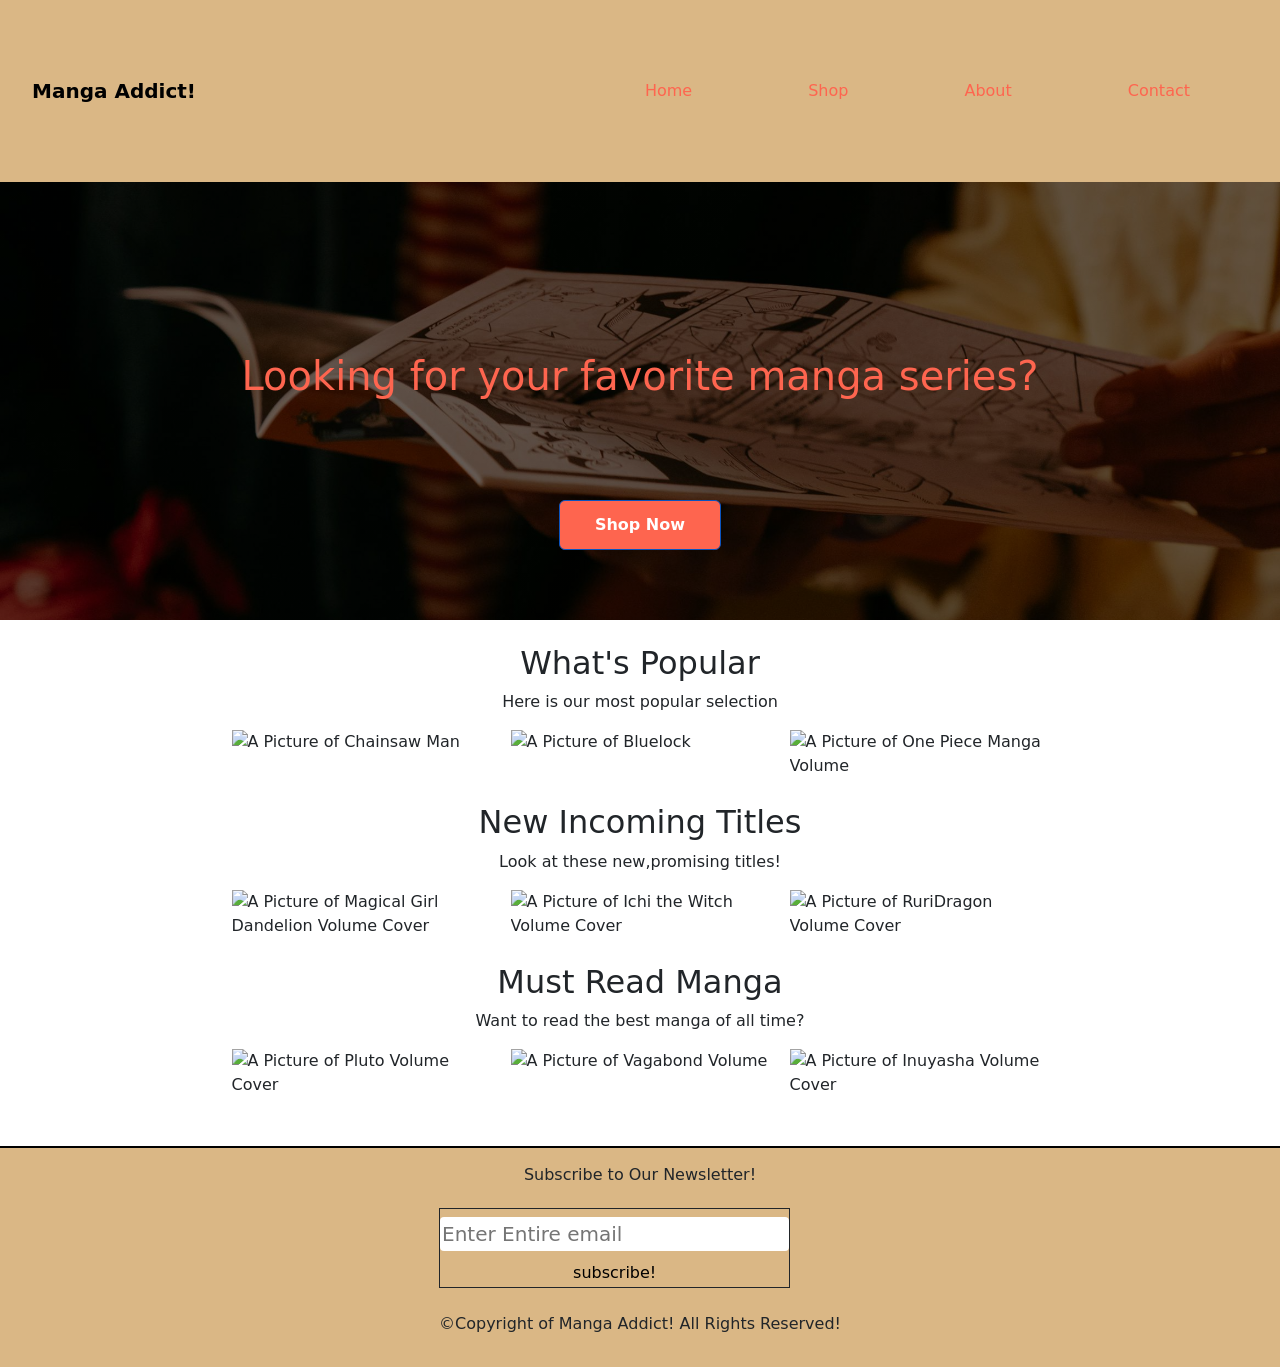
==== index.html @ aa4b6cf2 "added the javascript file and have added the array and working on populating the products" ====
<!DOCTYPE html>
<html lang="en">

<head>
    <meta charset="UTF-8">
    <meta name="viewport" content="width=device-width, initial-scale=1.0">
    <title>Manga Addict!</title>
    <link rel="stylesheet" href="style.css">
    <link href="https://cdn.jsdelivr.net/npm/bootstrap@5.3.8/dist/css/bootstrap.min.css" rel="stylesheet"
        integrity="sha384-sRIl4kxILFvY47J16cr9ZwB07vP4J8+LH7qKQnuqkuIAvNWLzeN8tE5YBujZqJLB" crossorigin="anonymous">
    <link rel="preconnect" href="https://fonts.googleapis.com">
    <link rel="preconnect" href="https://fonts.gstatic.com" crossorigin>
    <link
        href="https://fonts.googleapis.com/css2?family=Google+Sans:ital,opsz,wght@0,17..18,400..700;1,17..18,400..700&family=Merriweather:ital,opsz,wght@0,18..144,300..900;1,18..144,300..900&family=Oswald:wght@200..700&family=Roboto:ital,wght@0,100..900;1,100..900&display=swap"
        rel="stylesheet">
</head>

<body>
    <header class="homepage-header">
        <nav id="top" class="navbar navbar-expand-lg d-flex justify-content-between align-items-center">
            <div class="container-fluid"> 
                <div class="navbar-brand logo" >Manga Addict!</div>

                <button class="navbar-toggler" type="button" data-bs-toggle="collapse"
                    data-bs-target="#navbarSupportedContent" aria-controls="navbarSupportedContent"
                    aria-expanded="false" aria-label="Toggle navigation">
                    <span class="navbar-toggler-icon"></span>
                </button>

                <div class="collapse navbar-collapse" id="navbarSupportedContent">
                    <ul class="navbar-nav ms-auto mb-2 mb-lg-0">
                        <li class="nav-item">
                            <a class="nav-link" href="index.html">Home</a>
                        </li>
                        <li class="nav-item">
                            <a class="nav-link" href="manga-sel.html">Shop</a>
                        </li>
                        <li class="nav-item">
                            <a class="nav-link" href="about.html">About</a>
                        </li>
                        <li class="nav-item">
                            <a class="nav-link" href="contact.html">Contact</a>
                        </li>
                    </ul>
                </div>
            </div>
        </nav>
    </header>

    <!--Hero-->
    <section>
        <div class="hero">

            <section class="top-area">
                <h1 class="hero-header">Looking for your favorite manga series?</h1>
                <a id="shop" class="btn btn-primary active" href="./manga-sel.html" role="button">Shop Now</a>
            </section>
            <!-- Move the v -->
        </div>
    </section>


    <main class="container">
        <section class="content-area">
            <h2 class="header1">What's Popular</h2>
            <p>Here is our most popular selection</p>

            <div>

                <div class="container-img">
                    <img src="https://i.ebayimg.com/images/g/V~UAAOSwdWhg36Lo/s-l400.jpg"
                        alt="A Picture of Chainsaw Man" class="image">
                    <div class="overlay">Chainsaw Man</div>
                </div>

                <div class="container-img">
                    <img src="https://upload.wikimedia.org/wikipedia/en/c/c6/Blue_Lock_manga_volume_1.png"
                        alt="A Picture of Bluelock" class="image">
                    <div class="overlay">Bluelock</div>

                </div>
                <div class="container-img">
                    <img src="https://upload.wikimedia.org/wikipedia/en/thumb/a/a3/One_Piece%2C_Volume_1.jpg/250px-One_Piece%2C_Volume_1.jpg"
                        alt="A Picture of One Piece Manga Volume" class="image">
                    <div class="overlay">One Piece</div>

                </div>
            </div>
        </section>

        <section class="content-area">
            <h2 class="header2">New Incoming Titles</h2>
            <p>Look at these new,promising titles!</p>
            <div class="manga-grid">
                <div class="container-img">
                    <img src="https://dwgkfo5b3odmw.cloudfront.net/manga/thumbs/new/chapter/magicalgirldandelion6_R/_web-psBk2pORi-rvHK00ntM1bg.jpg"
                        alt="A Picture of Magical Girl Dandelion Volume Cover" class="image">
                    <div class="overlay">Magical Girl Dandelion </div>
                </div>
                <div class="container-img">
                    <img src="https://upload.wikimedia.org/wikipedia/en/a/a3/Ichi_the_Witch_volume_1.png"
                        alt="A Picture of Ichi the Witch Volume Cover" class="image">
                    <div class="overlay">Ichi the Witch</div>

                </div>
                <div class="container-img">
                    <img src="https://upload.wikimedia.org/wikipedia/en/2/24/RuriDragon_vol._1_cover.jpg?_=20220927133542"
                        alt="A Picture of RuriDragon Volume Cover" class="image">
                    <div class="overlay">RuriDragon</div>
                </div>
            </div>
        </section>


        <section class="content-area">
            <h2 class="header3">Must Read Manga</h2>
            <p>Want to read the best manga of all time?</p>
            <div class="manga-grid">
                <div class="container-img">
                    <img src="https://upload.wikimedia.org/wikipedia/en/e/ef/Pluto_%28manga%29_1.png"
                        alt="A Picture of Pluto Volume Cover" class="image">
                    <div class="overlay">Pluto</div>

                </div>
                <div class="container-img">
                    <img src="https://m.media-amazon.com/images/I/71TY7kJBo9L._AC_UF1000,1000_QL80_.jpg"
                        alt="A Picture of Vagabond Volume" class="image">
                    <div class="overlay">Vagabond</div>

                </div>
                <div class="container-img">
                    <img src="https://encrypted-tbn0.gstatic.com/images?q=tbn:ANd9GcR1KgJzLFfqk6ALdDO_VovOMKUNLWPRvEmDaBqVjtuKWXU6yq_x_6jr7DidX9mVPEKTqo4mEMVmW0VZ9K9QaU-yL0Ulo9M4OGmT0nEexxT_lA&s=10"
                        alt="A Picture of Inuyasha Volume Cover" class="image">
                    <div class="overlay">Inuyasha</div>
                </div>
            </div>
        </section>


    </main>

    <footer class="footer">
        <div class="newsletter">
            <p>Subscribe to Our Newsletter!</p>
            <form class="form" action="">
                <input type="email" placeholder="Enter Entire email" id="email" name="email">

                <button class="homepage-button">subscribe!</button>
            </form>

        </div>
        <br>
        <p>&copy;Copyright of Manga Addict! All Rights Reserved!</p>
    </footer>
    <script src="https://cdn.jsdelivr.net/npm/bootstrap@5.3.8/dist/js/bootstrap.bundle.min.js"
        integrity="sha384-FKyoEForCGlyvwx9Hj09JcYn3nv7wiPVlz7YYwJrWVcXK/BmnVDxM+D2scQbITxI"
        crossorigin="anonymous"></script>
    <script src="script.js"></script>
</body>

</html>
---- style.css ----
* {
  margin: 0;
  padding: 0;
  box-sizing: border-box;
}

:root {
  --primary-color: #dab785;
  --logo-color: #fe654f;

  --img-width: 259px;
  --img-height: 459px;
}

body {
  font-family: "Merriweather", serif;
  font-optical-sizing: auto;
  font-weight: 400;
  font-style: normal;
  font-variation-settings: "wdth" 100;
}

/* Index/Homepage Full Page */
.homepage-header {
  display: flex;
  flex-direction: column;
  width: 100%;
}

.logo {
  display: grid;
  justify-content: center;
  font-size: 24px;
  font-weight: 700;
}

.top-area {
  /* background-color: rgba(255,255,255,0.8); */
  display: flex;
  flex-direction: column;
  align-items: center;
  justify-content: center;
  position: sticky;
  text-align: center;
  margin-top: 115px;
  padding: 20px;
}

.hero-header {
  margin-bottom: 15px;
  padding: 35px;
}

#top {
  background-color: var(--primary-color) !important;
  display: flex;
  justify-content: space-between;
  align-items: center;
  gap: 20px;
  padding: 20px;
  overflow: hidden;
}

.navbar {
  display: flex;
  align-items: center;
  justify-content: space-between;
}

.navbar-brand {
  white-space: nowrap;
}



.nav-options {
  display: flex;
  text-decoration: none;
  font-weight: bold;
  color: var(--logo-color);
  list-style: none;
}

.nav-options:hover {
  color: #f1f1f1;
}

.hero {
  background:
    linear-gradient(rgba(0, 0, 0, 0.6), rgba(0, 0, 0, 0.6)),
    url("./assets/images/reading.jpg");
  align-items: center;

  object-fit: cover;
  background-size: cover;
  background-position: center;

  min-height: fit-content;
  display: flex;
  justify-content: center;
  text-align: center;
  color: var(--logo-color);
  padding: 0 20px;
}

h2 {
  display: flex;
  justify-content: center;
}

h2 + p {
  display: flex;
  justify-content: center;
}

#shop {
  display: inline-block;
  padding: 12px 35px;
  background: var(--logo-color);
  text-decoration: none;
  font-weight: bold;
  transition: transform 0.2s ease;
}

#shop:hover {
  background-color: floralwhite;
}

.container {
  display: inline;
  justify-content: center;
  margin: 20vh;
}

div {
  display: flex;
  gap: 20px;
  flex-wrap: wrap;
  justify-content: center;
  padding: 0;
}

.container-img {
  position: relative;
  width: 50%;
  max-width: var(--img-width);
  width: 100%;
  margin-bottom: 25px;
}

.image {
  display: block;
  width: 100%;
  height: auto;
  position: relative;
  /*Adding this here so the overlay will fit the image*/
}

.overlay {
  position: absolute;
  bottom: 0;
  background: rgb(0, 0, 0);
  background: rgba(0, 0, 0, 0.5);
  /* Black see-through */
  color: #f1f1f1;
  width: 100%;
  transition: 0.5s ease;
  opacity: 0;
  color: white;
  font-size: 20px;
  padding: 20px;
  text-align: center;
}

.container-img:hover .overlay {
  opacity: 1;
}

.end {
  background-color: var(--primary-color);
  display: grid;
  justify-content: center;
  text-align: center;
  border-top: 2px solid black;
  padding: 15px;
}

a:link,
a:active {
  padding: 9px;
  margin: 50px;
  color: #fe654f;
}

.footer {
  background-color: var(--primary-color);
  display: grid;
  justify-content: center;
  text-align: center;
  border-top: 2px solid black;
  padding: 15px;
}

.form {
  border: 1px solid;
  width: max-content;
}

.homepage-button {
  border: none;
  padding: 2px 4px;
  background-color: transparent;
}
#email {
  padding: 2px;
  height: 2px 4px;
  border: none;
}

.newsletter {
  display: flex;
  flex-direction: column;
  gap: 5px;
}



/*Selection Full Page  */
.selection {
  display: flex;
  margin: auto;
}

.selection-header {
  text-align: center;
  border-bottom: 2px solid black;
}

.grid {
  display: grid;
  gap: 5px;
  grid-template-columns: repeat(3, 1fr);
  grid-template-rows: repeat(3, 1fr);
}

.card {
  position: fixed;
  top: 0;
  right: 0;
  bottom: 0;
  left: 0;
  margin: 35px 35px 35px 35px;
  padding: 25px 25px 25px 25px;
  width: fit-content;
  overflow: hidden;
}

.card:hover {
  box-shadow: 0 10px 20px rgba(0, 0, 0, 0.15) !important;
}
.card-title {
  text-align: center;
}

.star-rating {
  font-size: 25px;
}

.card-description {
  font-size: 23.5px;
}

.sel-img {
  display: flex;
  margin: auto;
  inline-size: 300px;
  aspect-ratio: 2/4;
  object-fit: fill;
}

#view {
  display: flex;
  align-items: center;
  padding: 15px;
  background-color: var(--logo-color);
}

#view:hover{
  background-color: white;
  color: black;
}

.star-rating i {
  color: #ffc107; /* Gold stars */
  font-size: 1rem;
}

.card-title {
  color: #333;
  font-weight: 700;
  font-size: 45px;
}
/**/

/* About Full Page */

.about-header {
  display: flex;
  justify-content: center;
  align-items: center;
  font-size: 75px;
}

.card-about p {
  display: inline-block;
  width: auto;
  border-top: 2px solid black;
  margin-top: 30px;
  padding: 75px;
  width: 100%;
  font-size: calc(0.5rem, 26px, 1rem);
}

.end-about {
  background-color: var(--primary-color);
  display: grid;
  justify-content: center;
  text-align: center;
  padding: 150px;
  margin-top: 50px;
}

/* Contact Us Full Page */

.contact-header {
  text-align: center;
}
.contact-form {
  border: 2px solid black;
  padding: 20px;
  transform: scale(0.99);
}
/* Found this in W3schools */
input[type="text"],
input[type="email"],
textarea[type="message"] {
  width: 100%;
  padding: 12px 20px;
  margin: 8px 0;
  display: inline-block;
  border: 1px solid black;
  border-radius: 4px;
  font-size: 20px;
  box-sizing: border-box;
}

input[type="submit"] {
  width: 100%;
  background-color: var(--logo-color);
  color: white;
  padding: 14px 20px;
  margin: 8px 0;
  border: none;
  border-radius: 4px;
  cursor: pointer;
}
input[type="submit"]:hover {
  color: black;
  background-color: white;
}
.end-contact {
  background-color: var(--primary-color);
  display: grid;
  justify-content: center;
  text-align: center;
  border-top: 2px solid black;
  font-size: 20px;
  padding: 15px;
  height: 500px;
}



.social {
  display: grid;
  text-decoration: none;
}

/* ----------------------------------------------------------------------------------------------- */

/* Web Responsivness*/

@media (max-width: 992px) {
  /* Index/Homepage Mobile */
  .homepage-header {
    display: flex;
    flex-direction: column;
    object-fit: cover;
    width: 100%;
  }

  .logo {
    /* margin-top: 20px; */
    display: grid;
    justify-content: center;
  }

  #top {
    background-color: var(--primary-color) !important;
    display: flex;
    justify-content: center;
    align-items: center;
    gap: 20px;
    padding: 20px;
    overflow: hidden;
    object-fit: fill;
  }

  #navbarSupportedContent {
    flex-direction: column;
    min-width: 100%;
  }

  .top-area {
    display: flex;
    margin: auto;
    height: 10vh;
  }

  .nav-options {
    display: flex;
    text-decoration: none;
    font-weight: bold;
    color: var(--logo-color);
    list-style: none;
  }

  .nav-options:hover {
    color: #f1f1f1;
  }

  .hero {
    background:
      linear-gradient(rgba(0, 0, 0, 0.6), rgba(0, 0, 0, 0.6)),
      url("./assets/images/reading.jpg");
    display: flex;
    justify-content: center;
    align-items: center;
    gap: 20px;

    text-align: center;
    object-fit: cover;
    background-size: cover;
    background-position: center;
    height: 30vh;
    color: var(--logo-color);
    padding: 0 10px;
  }

  .hero-header {
    margin-top: 50px;
    padding: 3px;
  }

  h2 {
    display: flex;
    justify-content: center;
  }

  h2 + p {
    display: flex;
    justify-content: center;
  }

  #shop {
    display: inline-block;
    width: 200px;
    height: 50px;
    padding: 12px 35px;
    background: var(--logo-color);
    text-decoration: none;
    font-weight: bold;
    transition: transform 0.2s ease;
  }

  #shop:hover {
    background-color: floralwhite;
  }

  .container {
    display: inline;
    justify-content: center;
    margin: 20vh;
  }

  div {
    display: flex;
    gap: 20px;
    flex-wrap: wrap;
    justify-content: center;
    padding: 0;
  }

  .container-img {
    position: relative;
    width: 50%;
    max-width: var(--img-width);
    width: 100%;
    margin-bottom: 25px;
  }

  .image {
    display: block;
    width: 100%;
    height: auto;
    position: relative;
    /*Adding this here so the overlay will fit the image*/
  }

  .overlay {
    position: absolute;
    bottom: 0;
    background: rgb(0, 0, 0);
    background: rgba(0, 0, 0, 0.5);
    /* Black see-through */
    color: #f1f1f1;
    width: 100%;
    transition: 0.5s ease;
    opacity: 0;
    color: white;
    font-size: 20px;
    padding: 20px;
    text-align: center;
  }

  .container-img:hover .overlay {
    opacity: 1;
  }

  .end {
    background-color: var(--primary-color);
    display: grid;
    justify-content: center;
    text-align: center;
    border-top: 2px solid black;
    padding: 150px;
    margin-top: 50px;
  }

  /* Selection Mobile */

  .selection {
    display: flex;
    margin: auto;
  }
  .selection-header {
    font-size: 50px;
  }
  .grid {
    display: block;
    margin: 0 auto;
    padding: 75px;
    translate: -70px;
    grid-template-columns: repeat(1, 1fr);
  }

  .card {
    position: fixed;
    top: 0; right: 0; bottom: 0; left: 0;
    width: fit-content;
    padding: 25px;
    transform: scale(.9);
    box-shadow: 0 4px 8px 0 rgba(0, 0, 0, 0.2);
  }

  .card:hover {
    color: #0056b3;
  }

  .sel-img {
    height: 100%;
    width: 100%;
  }

  .card img {
    display: block;
    margin: auto;
    object-fit: fill;
  }

  .card-title {
    font-size: 35px;
  }
  .star-rating {
    font-size: 25px;
  }
  .card-description {
    font-size: 1rem;
  }
  .price {
    font-size: 15.5px;
  }
  #view {
    display: block;
    margin: auto;
    padding: 12px 35px;
    background: var(--logo-color);
    text-decoration: none;
  }

  /* Come back to the selection page */

  /* About */

  .about-header {
    display: inline-block;
    font-size: 20px;
  }

  .card-about p {
    border-top: 2px solid black;
    display: inline-block;
    width: auto;
  }
  .end-about {
    background-color: var(--primary-color);
    display: grid;
    justify-content: center;
    text-align: center;
    padding: 150px;
    margin-top: 50px;
  }

  /* Contact */
  input[type="text"],
  input[type="email"],
  textarea[type="message"] {
    width: 100%;
    padding: 12px 20px;
    margin: 8px 0;
    display: inline-block;
    border: 1px solid #ccc;
    border-radius: 4px;
    box-sizing: border-box;
  }
  input[type="submit"] {
    width: 100%;
    background-color: var(--logo-color);
    color: white;
    padding: 14px 20px;
    margin: 8px 0;
    border: none;
    border-radius: 4px;
    cursor: pointer;
  }
  input[type="submit"]:hover {
    color: black;
    background-color: white;
  }
}

@media (max-width <= 400px) {
  .homepage-header {
    display: flex;
    flex-direction: column;
    object-fit: cover;
    width: 100%;
  }
  .navbar-toggler {
    margin-left: auto;
    margin-top: -4px;
  }

  .about-page {
    display: block;
    align-content: center;
  }

  .card-about {
    width: fit-content;
  }

  .story {
    font-size: 30px;
    font-weight: 400;
  }

  .about-header {
    display: inline-block;
  }

  .end-about {
    background-color: var(--primary-color);
    display: grid;
    justify-content: center;
    text-align: center;
    padding: 150px;
    margin-top: 50px;
  }
}
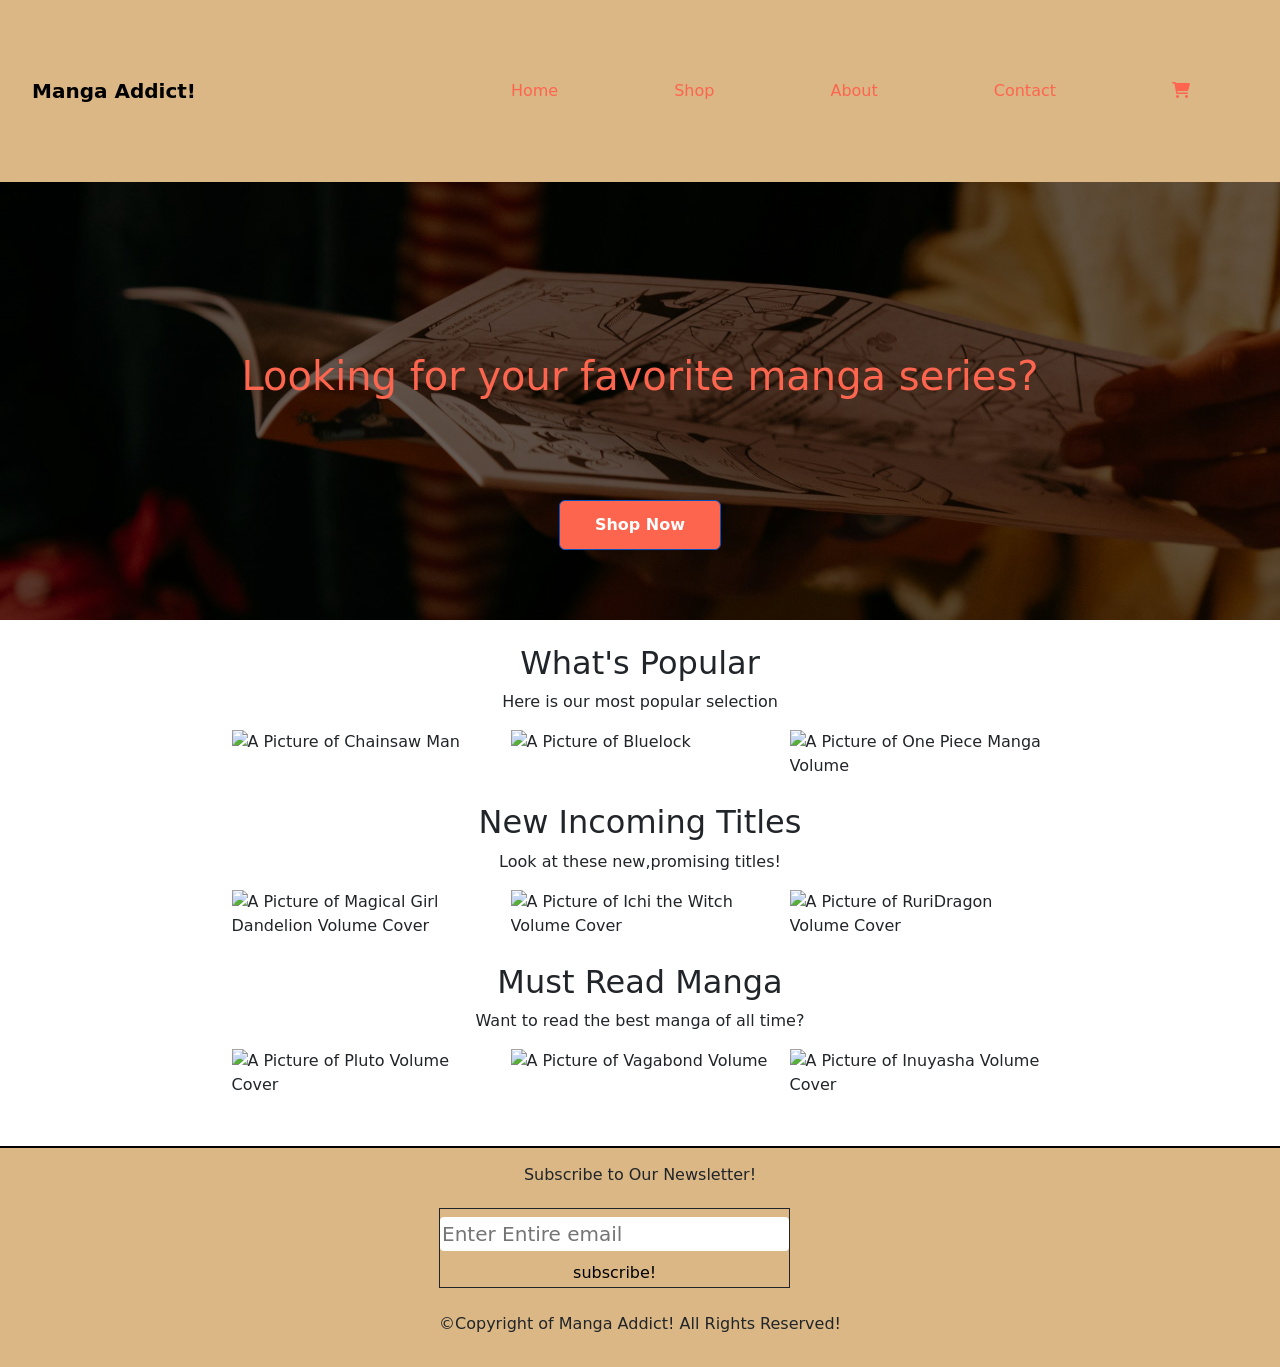
==== commit ecc7042b: "added the  cart icon" ====
--- a/index.html
+++ b/index.html
@@ -13,6 +13,7 @@
     <link
         href="https://fonts.googleapis.com/css2?family=Google+Sans:ital,opsz,wght@0,17..18,400..700;1,17..18,400..700&family=Merriweather:ital,opsz,wght@0,18..144,300..900;1,18..144,300..900&family=Oswald:wght@200..700&family=Roboto:ital,wght@0,100..900;1,100..900&display=swap"
         rel="stylesheet">
+    <link rel="stylesheet" href="https://cdnjs.cloudflare.com/ajax/libs/font-awesome/6.0.0/css/all.min.css">
 </head>
 
 <body>
@@ -40,6 +41,9 @@
                         </li>
                         <li class="nav-item">
                             <a class="nav-link" href="contact.html">Contact</a>
+                        </li>
+                        <li class="nav-item">
+                            <a class="nav-link" href="cart.html"><i class="fa-solid fa-cart-shopping"></i></a>
                         </li>
                     </ul>
                 </div>
--- a/style.css
+++ b/style.css
@@ -71,8 +71,6 @@
   white-space: nowrap;
 }
 
-
-
 .nav-options {
   display: flex;
   text-decoration: none;
@@ -108,7 +106,7 @@
   justify-content: center;
 }
 
-h2 + p {
+h2+p {
   display: flex;
   justify-content: center;
 }
@@ -211,6 +209,7 @@
   padding: 2px 4px;
   background-color: transparent;
 }
+
 #email {
   padding: 2px;
   height: 2px 4px;
@@ -223,17 +222,26 @@
   gap: 5px;
 }
 
-
-
 /*Selection Full Page  */
 .selection {
   display: flex;
   margin: auto;
+  padding: 10px;
 }
 
 .selection-header {
   text-align: center;
   border-bottom: 2px solid black;
+}
+
+.filter {
+  position: absolute;
+  /* Takes the div out of normal layout flow */
+  top: 5;
+  left: 0;
+  z-index: 10;
+  /* padding: 15px;
+  gap: 50px;  */
 }
 
 .grid {
@@ -258,6 +266,7 @@
 .card:hover {
   box-shadow: 0 10px 20px rgba(0, 0, 0, 0.15) !important;
 }
+
 .card-title {
   text-align: center;
 }
@@ -268,6 +277,48 @@
 
 .card-description {
   font-size: 23.5px;
+}
+
+.popup {
+  position: fixed;
+  top: 0;
+  left: 0;
+  width: 100vw;
+  height: 100vh;
+  background-color: rgba(0, 0, 0, 0.6);
+  display: flex;
+  justify-content: center;
+  align-items: center;
+  z-index: 1000;
+}
+
+/* modal.style.backgroundColor = '#fff';
+    modal.style.padding = '30px';
+    modal.style.borderRadius = '10px';
+    modal.style.textAlign = 'center';
+    modal.style.boxShadow = '0 5px 15px rgba(0,0,0,0.3)';
+    modal.style.maxWidth = '400px';
+    modal.style.width = '100%'; */
+
+.xmodal {
+  background-color: #fff;
+  padding: 30px;
+  border-radius: 10px;
+  text-align: center;
+  box-shadow: 0 5px 15px rgba(0, 0, 0, 0.3);
+  max-width: 400px;
+  width: 100%;
+}
+
+
+.aCloseButton {
+  margin-top: 20px;
+  padding: 10px 20px;
+  cursor: pointer;
+  background-color: #f44336;
+  color: white;
+  border: none;
+  border-radius: 5px;
 }
 
 .sel-img {
@@ -278,6 +329,14 @@
   object-fit: fill;
 }
 
+.otherImg {
+  display: flex;
+  margin: auto;
+  inline-size: 300px;
+  height: 25rem;
+  width: 15rem;
+}
+
 #view {
   display: flex;
   align-items: center;
@@ -285,13 +344,41 @@
   background-color: var(--logo-color);
 }
 
-#view:hover{
+.moreButtons {
+  display: flex;
+  flex-direction: column;
+  gap: 10px;
+  max-width: 200px;
+}
+
+.quick {
+  display: none;
+  /* Initial state hidden */
+  position: fixed;
+  top: 0;
+  left: 0;
+  width: 100vw;
+  height: 100vh;
+  background-color: rgba(0, 0, 0, 0.6);
+  /* Translucent backdrop overlay tint */
+  z-index: 9999;
+
+  /* Flexbox settings to cleanly center dynamic text injections */
+  justify-content: center;
+  align-items: center;
+  flex-direction: column;
+  color: white;
+  /* Ensures readability against the dark overlay background */
+}
+
+#view:hover {
   background-color: white;
   color: black;
 }
 
 .star-rating i {
-  color: #ffc107; /* Gold stars */
+  color: #ffc107;
+  /* Gold stars */
   font-size: 1rem;
 }
 
@@ -300,6 +387,7 @@
   font-weight: 700;
   font-size: 45px;
 }
+
 /**/
 
 /* About Full Page */
@@ -335,11 +423,13 @@
 .contact-header {
   text-align: center;
 }
+
 .contact-form {
   border: 2px solid black;
   padding: 20px;
   transform: scale(0.99);
 }
+
 /* Found this in W3schools */
 input[type="text"],
 input[type="email"],
@@ -364,10 +454,12 @@
   border-radius: 4px;
   cursor: pointer;
 }
+
 input[type="submit"]:hover {
   color: black;
   background-color: white;
 }
+
 .end-contact {
   background-color: var(--primary-color);
   display: grid;
@@ -379,18 +471,61 @@
   height: 500px;
 }
 
-
-
 .social {
   display: grid;
   text-decoration: none;
 }
 
+/* Cart Page */
+
+
+.block {
+  border: 2px solid black;
+  padding: 16px;
+  margin: 3vw;
+  gap: 100px;
+  display: flex;
+  justify-content: space-between;
+  align-items: center;
+  padding: 10px; /* Optional: adds a little breathing room inside the row */
+  border-bottom: 1px solid #eee;
+  /* border-radius: 50px; */
+
+}
+
+
+
+.toCartBtn {
+  border-radius: 6px;
+  color: white;
+  background-color: var(--logo-color);
+  border: 0.5px solid black;
+  padding: 15px;
+}
+
+.items {
+  display: block;
+  justify-content: space-evenly;
+  flex-direction: row;
+}
+
+.productCard {
+  display: flex;
+  justify-content: center;
+}
+
+.rmBtn {
+  margin-left: auto;
+  border-radius: 50px;
+  padding: 15px;
+}
+
 /* ----------------------------------------------------------------------------------------------- */
 
 /* Web Responsivness*/
 
 @media (max-width: 992px) {
+
   /* Index/Homepage Mobile */
   .homepage-header {
     display: flex;
@@ -467,7 +602,7 @@
     justify-content: center;
   }
 
-  h2 + p {
+  h2+p {
     display: flex;
     justify-content: center;
   }
@@ -553,9 +688,11 @@
     display: flex;
     margin: auto;
   }
+
   .selection-header {
     font-size: 50px;
   }
+
   .grid {
     display: block;
     margin: 0 auto;
@@ -566,10 +703,13 @@
 
   .card {
     position: fixed;
-    top: 0; right: 0; bottom: 0; left: 0;
+    top: 0;
+    right: 0;
+    bottom: 0;
+    left: 0;
     width: fit-content;
     padding: 25px;
-    transform: scale(.9);
+    transform: scale(0.9);
     box-shadow: 0 4px 8px 0 rgba(0, 0, 0, 0.2);
   }
 
@@ -580,7 +720,14 @@
   .sel-img {
     height: 100%;
     width: 100%;
-  }
+    /* aspect-ratio: 2/4;
+    object-fit: fill; */
+  }
+
+  /* .otherImg {
+    height: 25rem;
+    width: 15rem;
+  } */
 
   .card img {
     display: block;
@@ -591,15 +738,19 @@
   .card-title {
     font-size: 35px;
   }
+
   .star-rating {
     font-size: 25px;
   }
+
   .card-description {
     font-size: 1rem;
   }
+
   .price {
     font-size: 15.5px;
   }
+
   #view {
     display: block;
     margin: auto;
@@ -622,6 +773,7 @@
     display: inline-block;
     width: auto;
   }
+
   .end-about {
     background-color: var(--primary-color);
     display: grid;
@@ -643,6 +795,7 @@
     border-radius: 4px;
     box-sizing: border-box;
   }
+
   input[type="submit"] {
     width: 100%;
     background-color: var(--logo-color);
@@ -653,19 +806,21 @@
     border-radius: 4px;
     cursor: pointer;
   }
+
   input[type="submit"]:hover {
     color: black;
     background-color: white;
   }
 }
 
-@media (max-width <= 400px) {
+@media (max-width <=400px) {
   .homepage-header {
     display: flex;
     flex-direction: column;
     object-fit: cover;
     width: 100%;
   }
+
   .navbar-toggler {
     margin-left: auto;
     margin-top: -4px;
@@ -696,5 +851,4 @@
     text-align: center;
     padding: 150px;
     margin-top: 50px;
-  }
-}
+  }
